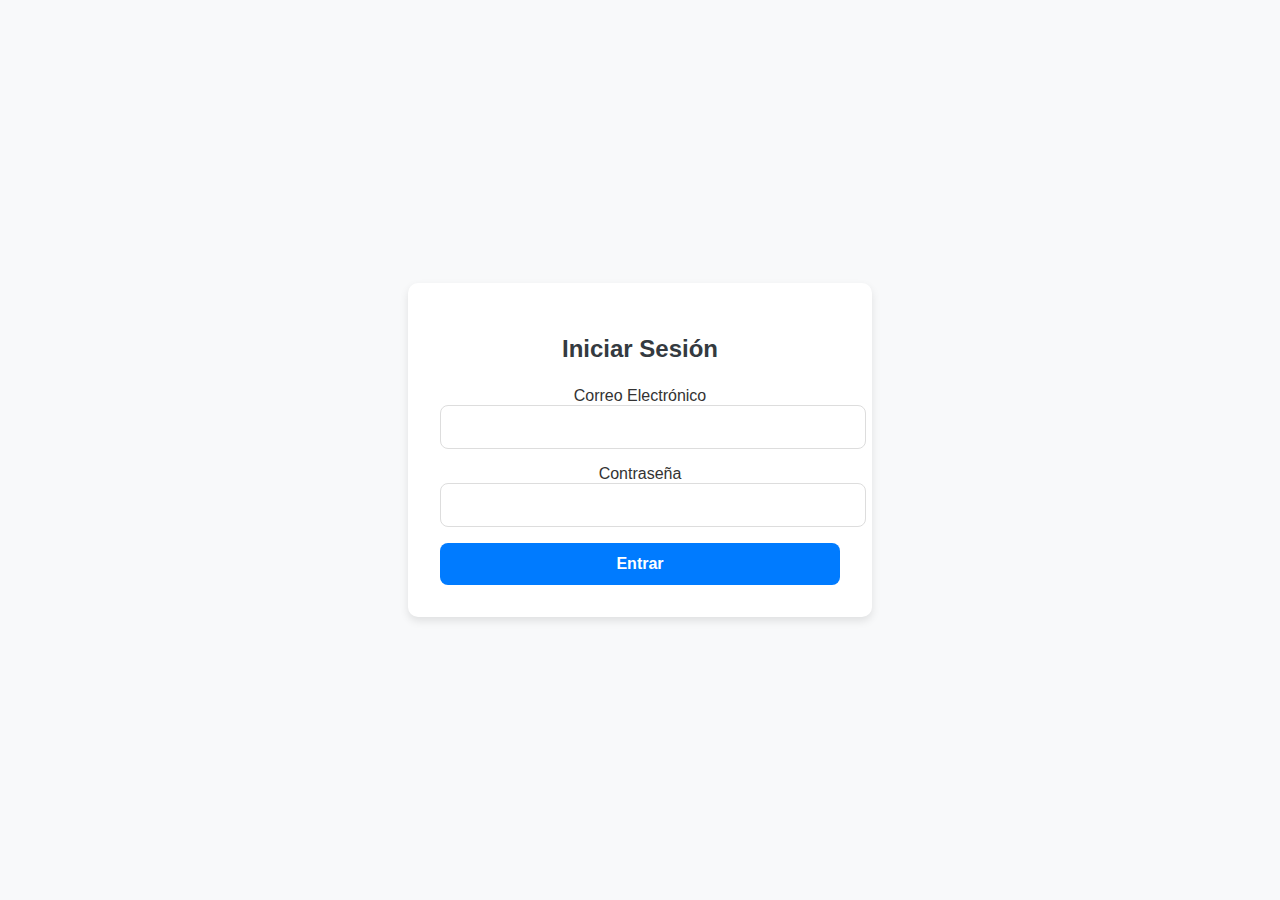
==== login.html @ e56ec3d9 "implementacion de bitacora en login" ====
<!DOCTYPE html>
<html lang="en">
<head>
    <meta charset="UTF-8">
    <meta name="viewport" content="width=device-width, initial-scale=1.0">
    <title>Login</title>
    <link rel="stylesheet" href="css/styles.css">
</head>
<body>
    <div class="container">
        <h2>Iniciar Sesión</h2>
        <form id="login-form">
            <label for="email">Correo Electrónico</label>
            <input type="email" id="email" name="email" required>
            
            <label for="password">Contraseña</label>
            <input type="password" id="password" name="password" required>
            
            <button type="submit" class="btn">Entrar</button>
        </form>
    </div>
    <script src="scripts/login.js" type="module"></script>
</body>
</html>
---- css/styles.css ----
/* Estilo base para todas las páginas */
body {
    font-family: 'Arial', sans-serif;
    display: flex;
    justify-content: center;
    align-items: center;
    height: 100vh;
    margin: 0;
    background-color: #f8f9fa;
    color: #333;
}

/* Contenedor principal */
.container {
    text-align: center;
    background: white;
    padding: 2rem;
    border-radius: 10px;
    box-shadow: 0 4px 8px rgba(0, 0, 0, 0.1);
    width: 100%;
    max-width: 400px;
}

/* Títulos */
h1, h2 {
    margin-bottom: 1.5rem;
    color: #343a40;
    font-weight: bold;
}

/* Párrafos */
p {
    margin-bottom: 1.5rem;
    font-size: 1rem;
    color: #555;
}

/* Botones */
.buttons .btn, button {
    display: inline-block;
    padding: 0.75rem 1.5rem;
    background-color: #007bff;
    color: white;
    text-decoration: none;
    border-radius: 8px;
    font-size: 1rem;
    font-weight: bold;
    border: none;
    transition: all 0.3s ease-in-out;
}

.buttons .btn:hover, button:hover {
    background-color: #0056b3;
    transform: scale(1.05);
}

/* Campos de formulario */
input[type="text"], input[type="email"], input[type="password"] {
    width: 100%;
    padding: 0.75rem;
    margin-bottom: 1rem;
    border: 1px solid #ddd;
    border-radius: 8px;
    font-size: 1rem;
    transition: border-color 0.3s ease;
}

input[type="text"]:focus, input[type="email"]:focus, input[type="password"]:focus {
    border-color: #007bff;
    outline: none;
}

/* Botón de formulario */
button[type="submit"] {
    width: 100%;
    background-color: #007bff;
    color: white;
    border: none;
    padding: 0.75rem;
    font-size: 1rem;
    font-weight: bold;
    border-radius: 8px;
    cursor: pointer;
    transition: all 0.3s ease-in-out;
}

button[type="submit"]:hover {
    background-color: #0056b3;
    transform: scale(1.05);
}

/* Ajustes para pantallas pequeñas */
@media (max-width: 576px) {
    .container {
        padding: 1.5rem;
    }

    h1, h2 {
        font-size: 1.5rem;
    }
}
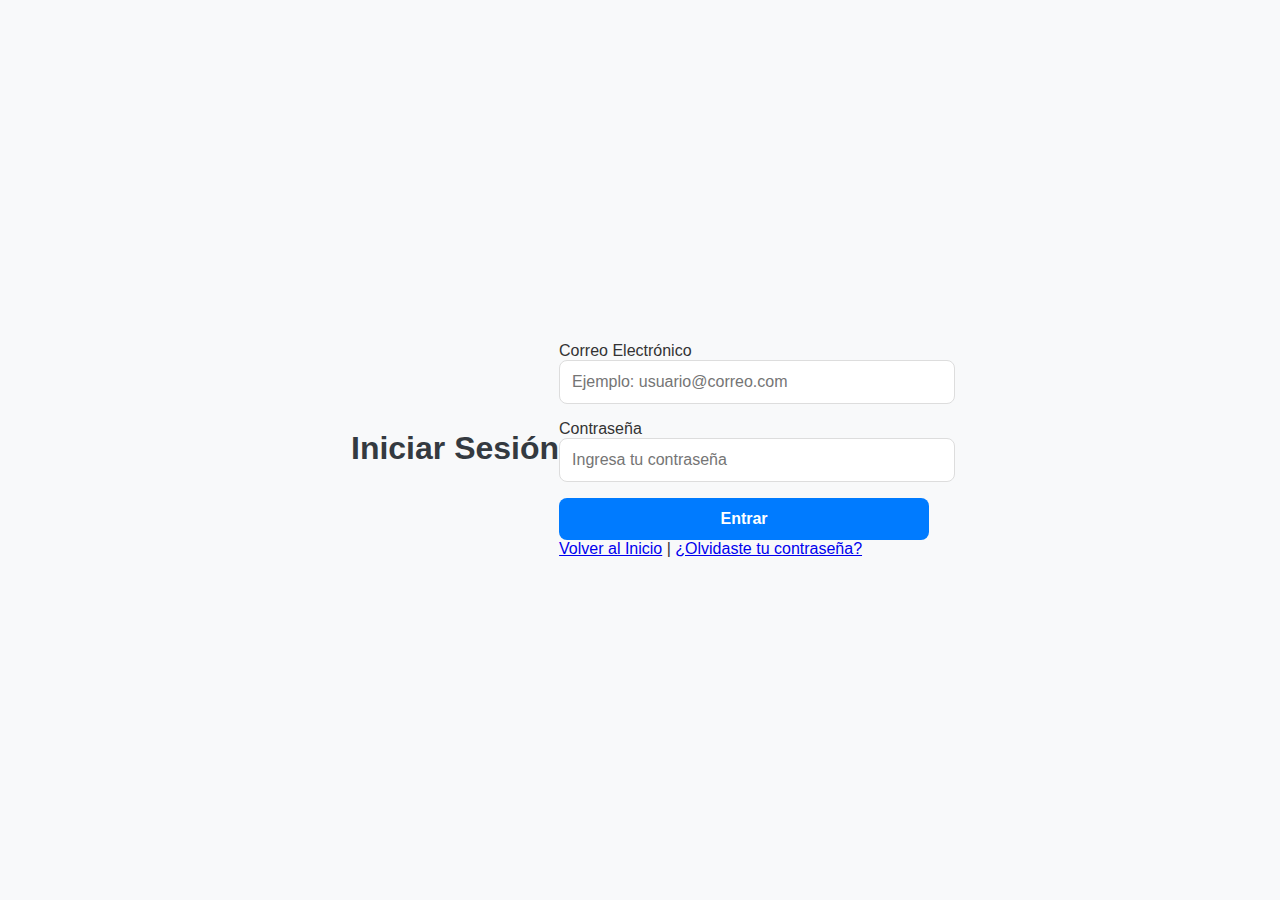
==== commit e20833b9: "general cambios" ====
--- a/login.html
+++ b/login.html
@@ -3,22 +3,32 @@
 <head>
     <meta charset="UTF-8">
     <meta name="viewport" content="width=device-width, initial-scale=1.0">
-    <title>Login</title>
+    <title>Iniciar Sesión - Sistema de Paquetería</title>
     <link rel="stylesheet" href="css/styles.css">
 </head>
 <body>
-    <div class="container">
-        <h2>Iniciar Sesión</h2>
-        <form id="login-form">
-            <label for="email">Correo Electrónico</label>
-            <input type="email" id="email" name="email" required>
-            
-            <label for="password">Contraseña</label>
-            <input type="password" id="password" name="password" required>
-            
-            <button type="submit" class="btn">Entrar</button>
-        </form>
-    </div>
+    <header class="header">
+        <h1>Iniciar Sesión</h1>
+    </header>
+    <main class="main-container">
+        <div class="form-container">
+            <form id="login-form">
+                <div class="form-group">
+                    <label for="email">Correo Electrónico</label>
+                    <input type="email" id="email" name="email" placeholder="Ejemplo: usuario@correo.com" required>
+                </div>
+                <div class="form-group">
+                    <label for="password">Contraseña</label>
+                    <input type="password" id="password" name="password" placeholder="Ingresa tu contraseña" required>
+                </div>
+                <button type="submit" class="btn">Entrar</button>
+            </form>
+            <div class="additional-links">
+                <a href="index.html">Volver al Inicio</a> |
+                <a href="recover.html">¿Olvidaste tu contraseña?</a>
+            </div>
+        </div>
+    </main>
     <script src="scripts/login.js" type="module"></script>
 </body>
 </html>
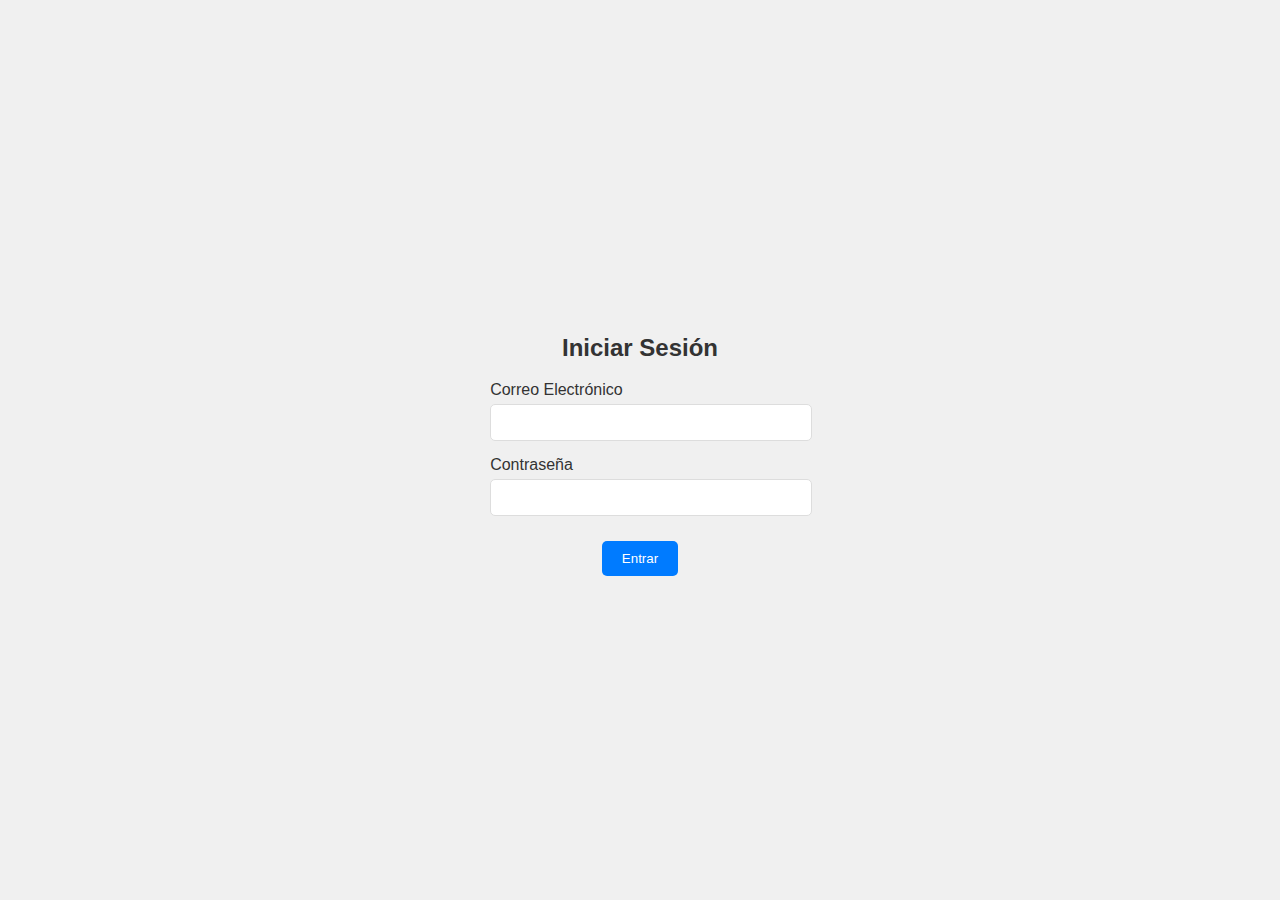
==== commit f04f85dc: "." ====
--- a/login.html
+++ b/login.html
@@ -3,32 +3,22 @@
 <head>
     <meta charset="UTF-8">
     <meta name="viewport" content="width=device-width, initial-scale=1.0">
-    <title>Iniciar Sesión - Sistema de Paquetería</title>
+    <title>Login</title>
     <link rel="stylesheet" href="css/styles.css">
 </head>
 <body>
-    <header class="header">
-        <h1>Iniciar Sesión</h1>
-    </header>
-    <main class="main-container">
-        <div class="form-container">
-            <form id="login-form">
-                <div class="form-group">
-                    <label for="email">Correo Electrónico</label>
-                    <input type="email" id="email" name="email" placeholder="Ejemplo: usuario@correo.com" required>
-                </div>
-                <div class="form-group">
-                    <label for="password">Contraseña</label>
-                    <input type="password" id="password" name="password" placeholder="Ingresa tu contraseña" required>
-                </div>
-                <button type="submit" class="btn">Entrar</button>
-            </form>
-            <div class="additional-links">
-                <a href="index.html">Volver al Inicio</a> |
-                <a href="recover.html">¿Olvidaste tu contraseña?</a>
-            </div>
-        </div>
-    </main>
-    <script src="scripts/login.js" type="module"></script>
+    <div class="container">
+        <h2>Iniciar Sesión</h2>
+        <form id="login-form">
+            <label for="email">Correo Electrónico</label>
+            <input type="email" id="email" name="email" required>
+            
+            <label for="password">Contraseña</label>
+            <input type="password" id="password" name="password" required>
+            
+            <button type="submit" class="btn">Entrar</button>
+        </form>
+    </div>
+    <script src="scripts/login.js"></script>
 </body>
 </html>
--- a/css/styles.css
+++ b/css/styles.css
@@ -1,101 +1,52 @@
-/* Estilo base para todas las páginas */
 body {
-    font-family: 'Arial', sans-serif;
+    font-family: Arial, sans-serif;
     display: flex;
     justify-content: center;
     align-items: center;
     height: 100vh;
     margin: 0;
-    background-color: #f8f9fa;
+    background-color: #f0f0f0;
+}
+
+.container {
+    text-align: center;
+}
+
+h1, h2 {
     color: #333;
 }
 
-/* Contenedor principal */
-.container {
-    text-align: center;
-    background: white;
-    padding: 2rem;
-    border-radius: 10px;
-    box-shadow: 0 4px 8px rgba(0, 0, 0, 0.1);
-    width: 100%;
-    max-width: 400px;
+p {
+    margin-bottom: 20px;
 }
 
-/* Títulos */
-h1, h2 {
-    margin-bottom: 1.5rem;
-    color: #343a40;
-    font-weight: bold;
-}
-
-/* Párrafos */
-p {
-    margin-bottom: 1.5rem;
-    font-size: 1rem;
-    color: #555;
-}
-
-/* Botones */
 .buttons .btn, button {
     display: inline-block;
-    padding: 0.75rem 1.5rem;
+    margin: 10px;
+    padding: 10px 20px;
     background-color: #007bff;
     color: white;
     text-decoration: none;
-    border-radius: 8px;
-    font-size: 1rem;
-    font-weight: bold;
+    border-radius: 5px;
     border: none;
-    transition: all 0.3s ease-in-out;
+    cursor: pointer;
 }
 
 .buttons .btn:hover, button:hover {
     background-color: #0056b3;
-    transform: scale(1.05);
 }
 
-/* Campos de formulario */
-input[type="text"], input[type="email"], input[type="password"] {
-    width: 100%;
-    padding: 0.75rem;
-    margin-bottom: 1rem;
-    border: 1px solid #ddd;
-    border-radius: 8px;
-    font-size: 1rem;
-    transition: border-color 0.3s ease;
+form label {
+    display: block;
+    margin-bottom: 5px;
+    text-align: left;
+    color: #333;
 }
 
-input[type="text"]:focus, input[type="email"]:focus, input[type="password"]:focus {
-    border-color: #007bff;
-    outline: none;
+form input {
+    width: 100%;
+    padding: 10px;
+    margin-bottom: 15px;
+    border: 1px solid #ddd;
+    border-radius: 5px;
 }
-
-/* Botón de formulario */
-button[type="submit"] {
-    width: 100%;
-    background-color: #007bff;
-    color: white;
-    border: none;
-    padding: 0.75rem;
-    font-size: 1rem;
-    font-weight: bold;
-    border-radius: 8px;
-    cursor: pointer;
-    transition: all 0.3s ease-in-out;
-}
-
-button[type="submit"]:hover {
-    background-color: #0056b3;
-    transform: scale(1.05);
-}
-
-/* Ajustes para pantallas pequeñas */
-@media (max-width: 576px) {
-    .container {
-        padding: 1.5rem;
-    }
-
-    h1, h2 {
-        font-size: 1.5rem;
-    }
-}
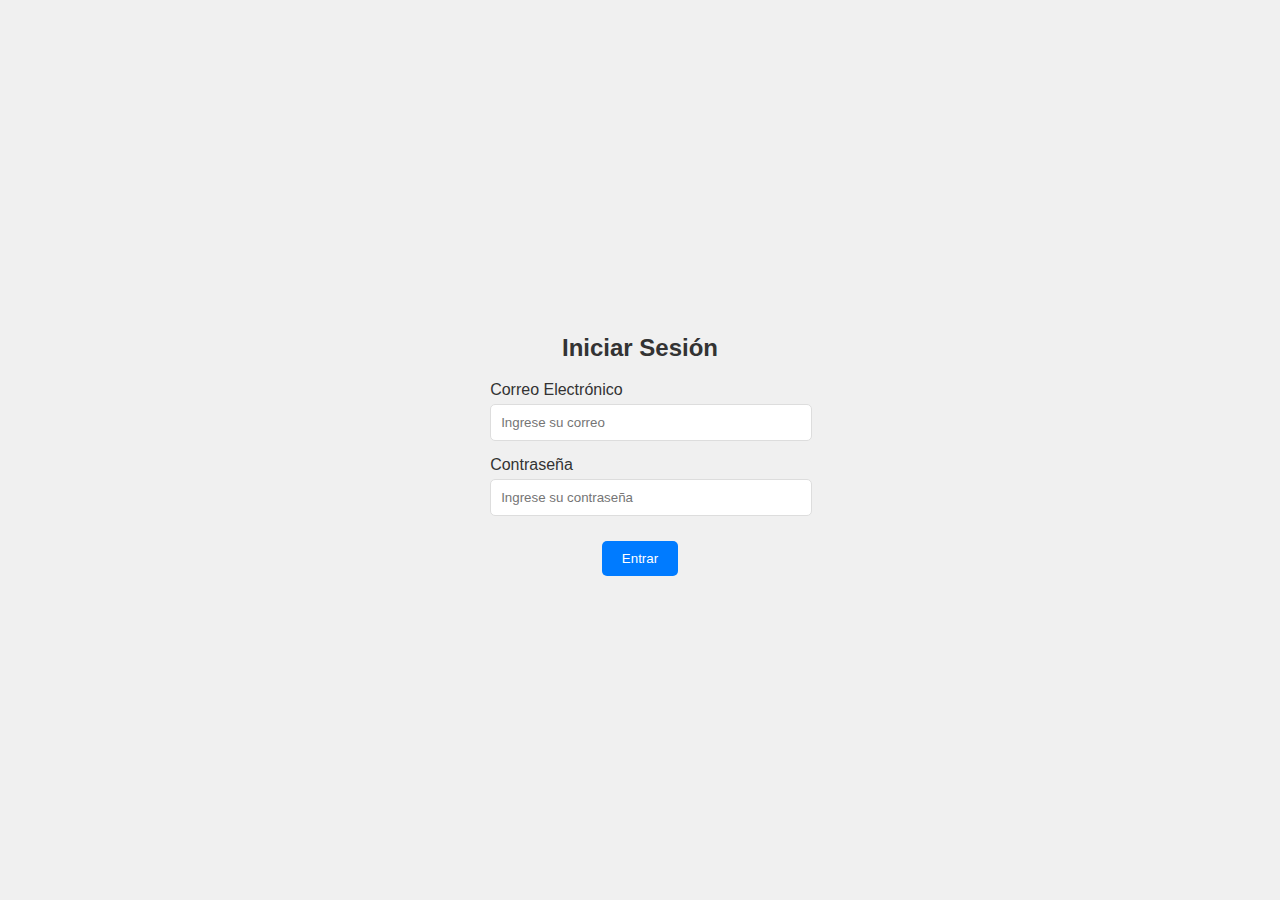
==== commit 31854819: "." ====
--- a/login.html
+++ b/login.html
@@ -7,14 +7,14 @@
     <link rel="stylesheet" href="css/styles.css">
 </head>
 <body>
-    <div class="container">
+    <div class="container card">
         <h2>Iniciar Sesión</h2>
         <form id="login-form">
             <label for="email">Correo Electrónico</label>
-            <input type="email" id="email" name="email" required>
+            <input type="email" id="email" name="email" placeholder="Ingrese su correo" required>
             
             <label for="password">Contraseña</label>
-            <input type="password" id="password" name="password" required>
+            <input type="password" id="password" name="password" placeholder="Ingrese su contraseña" required>
             
             <button type="submit" class="btn">Entrar</button>
         </form>
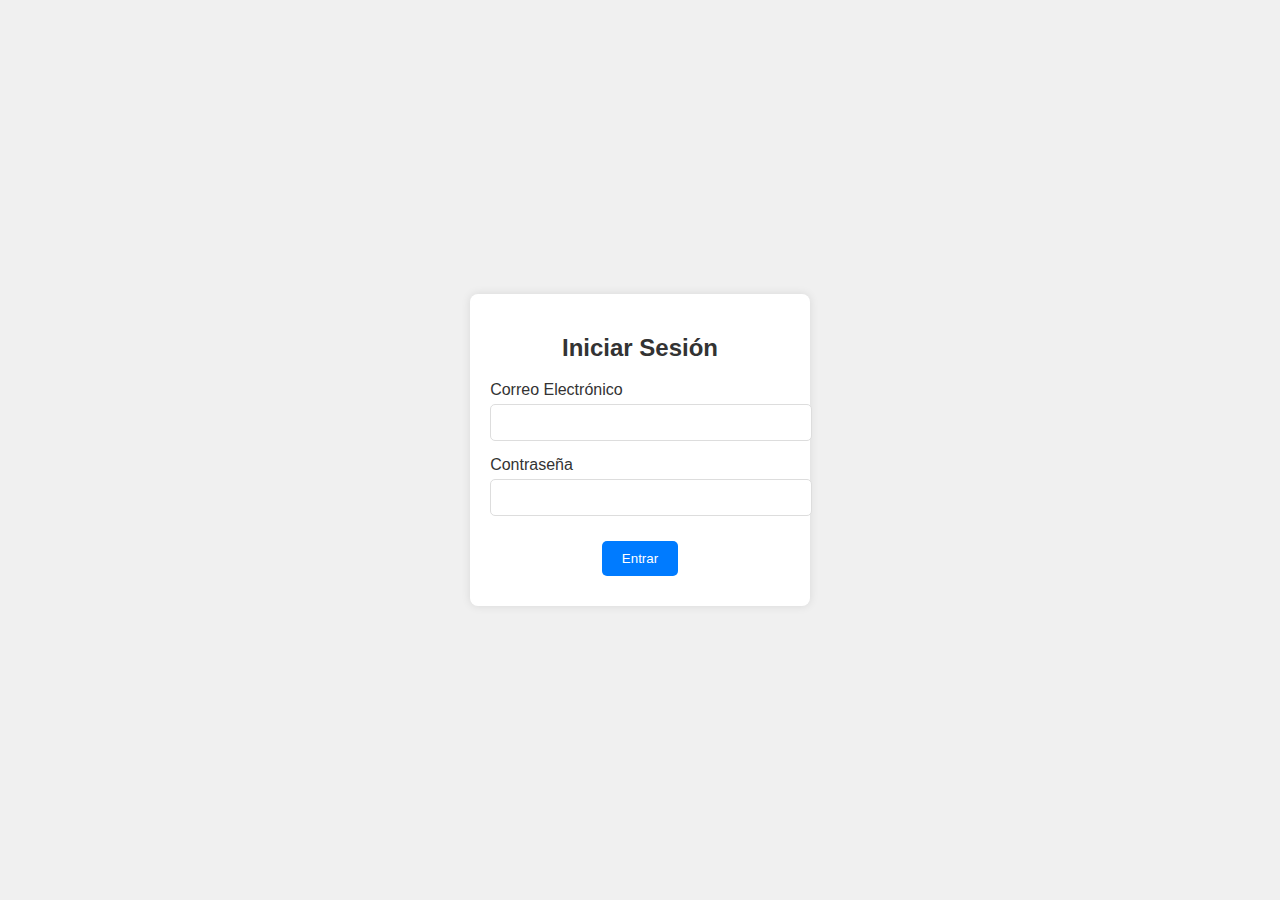
==== commit 2cf9f305: "." ====
--- a/login.html
+++ b/login.html
@@ -1,20 +1,20 @@
 <!DOCTYPE html>
-<html lang="en">
+<html lang="es">
 <head>
     <meta charset="UTF-8">
     <meta name="viewport" content="width=device-width, initial-scale=1.0">
-    <title>Login</title>
+    <title>Iniciar Sesión</title>
     <link rel="stylesheet" href="css/styles.css">
 </head>
 <body>
-    <div class="container card">
+    <div class="container">
         <h2>Iniciar Sesión</h2>
         <form id="login-form">
             <label for="email">Correo Electrónico</label>
-            <input type="email" id="email" name="email" placeholder="Ingrese su correo" required>
+            <input type="email" id="email" name="email" required>
             
             <label for="password">Contraseña</label>
-            <input type="password" id="password" name="password" placeholder="Ingrese su contraseña" required>
+            <input type="password" id="password" name="password" required>
             
             <button type="submit" class="btn">Entrar</button>
         </form>
--- a/css/styles.css
+++ b/css/styles.css
@@ -10,6 +10,10 @@
 
 .container {
     text-align: center;
+    background: white;
+    padding: 20px;
+    border-radius: 8px;
+    box-shadow: 0 0 10px rgba(0, 0, 0, 0.1);
 }
 
 h1, h2 {
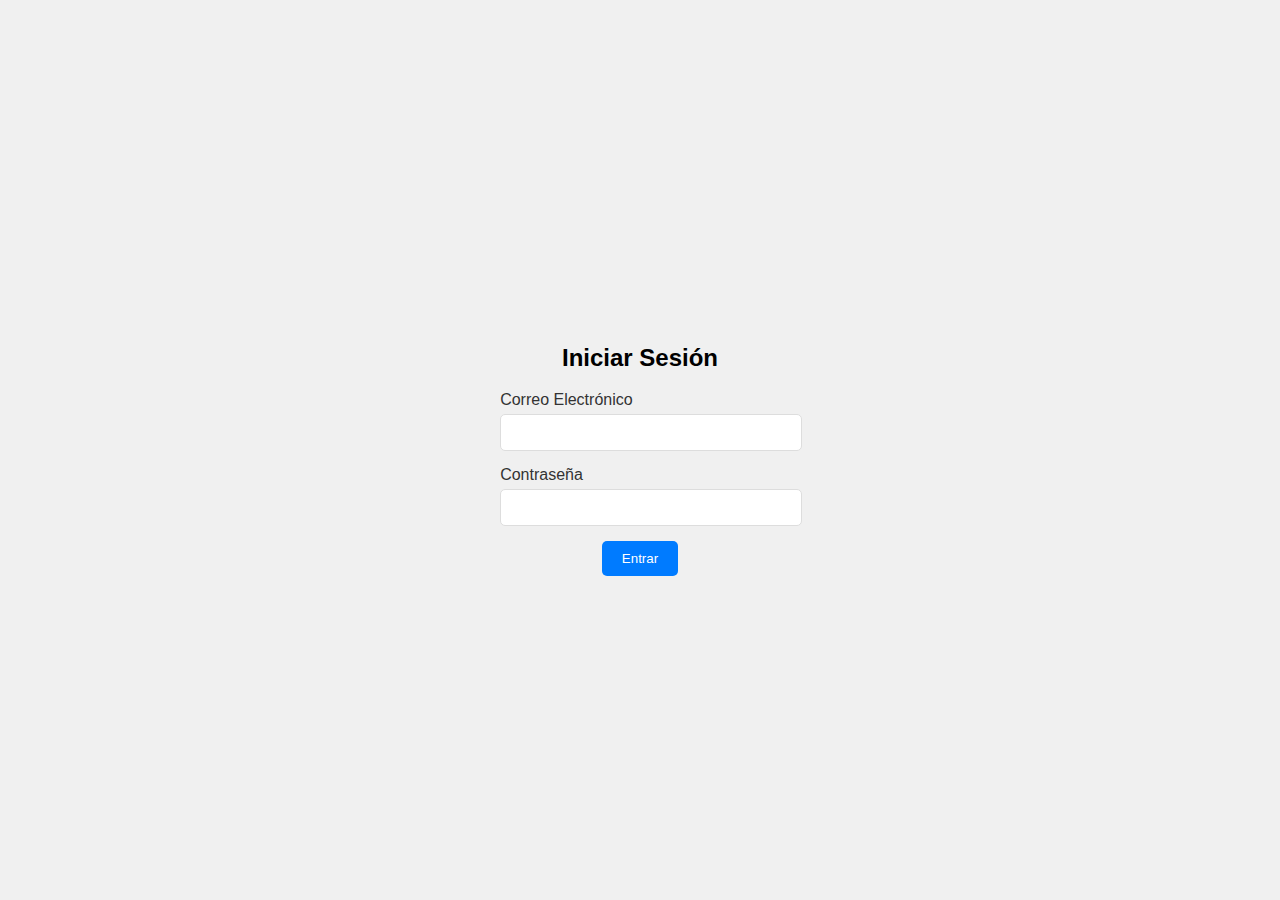
==== commit 76cbf473: "cambios de todo (atras)" ====
--- a/login.html
+++ b/login.html
@@ -1,9 +1,9 @@
 <!DOCTYPE html>
-<html lang="es">
+<html lang="en">
 <head>
     <meta charset="UTF-8">
     <meta name="viewport" content="width=device-width, initial-scale=1.0">
-    <title>Iniciar Sesión</title>
+    <title>Login</title>
     <link rel="stylesheet" href="css/styles.css">
 </head>
 <body>
--- a/css/styles.css
+++ b/css/styles.css
@@ -10,13 +10,9 @@
 
 .container {
     text-align: center;
-    background: white;
-    padding: 20px;
-    border-radius: 8px;
-    box-shadow: 0 0 10px rgba(0, 0, 0, 0.1);
 }
 
-h1, h2 {
+h1 {
     color: #333;
 }
 
@@ -24,19 +20,17 @@
     margin-bottom: 20px;
 }
 
-.buttons .btn, button {
+.buttons .btn {
     display: inline-block;
-    margin: 10px;
+    margin: 0 10px;
     padding: 10px 20px;
     background-color: #007bff;
     color: white;
     text-decoration: none;
     border-radius: 5px;
-    border: none;
-    cursor: pointer;
 }
 
-.buttons .btn:hover, button:hover {
+.buttons .btn:hover {
     background-color: #0056b3;
 }
 
@@ -54,3 +48,16 @@
     border: 1px solid #ddd;
     border-radius: 5px;
 }
+
+button {
+    background-color: #007bff;
+    color: white;
+    padding: 10px 20px;
+    border: none;
+    border-radius: 5px;
+    cursor: pointer;
+}
+
+button:hover {
+    background-color: #0056b3;
+}
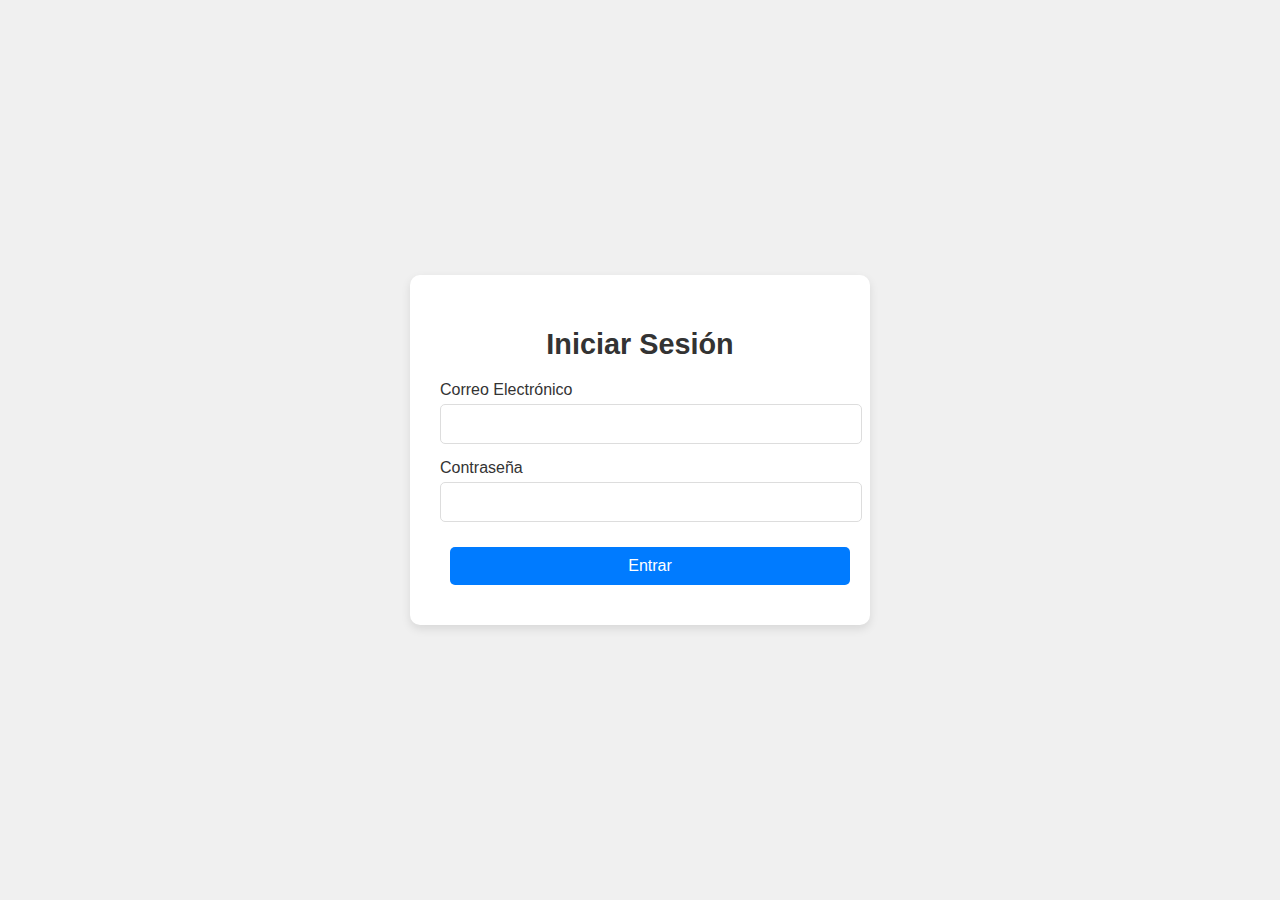
==== commit 041fa53e: "cambios de estilos" ====
--- a/login.html
+++ b/login.html
@@ -18,7 +18,7 @@
             
             <button type="submit" class="btn">Entrar</button>
         </form>
-    </div>
+    </div>    
     <script src="scripts/login.js"></script>
 </body>
 </html>
--- a/css/styles.css
+++ b/css/styles.css
@@ -1,3 +1,4 @@
+/* Estilo general */
 body {
     font-family: Arial, sans-serif;
     display: flex;
@@ -10,34 +11,49 @@
 
 .container {
     text-align: center;
+    background: white;
+    padding: 30px;
+    border-radius: 10px;
+    box-shadow: 0 4px 10px rgba(0, 0, 0, 0.1);
+    max-width: 400px;
+    width: 90%;
 }
 
-h1 {
+/* Títulos */
+h1, h2 {
     color: #333;
+    margin-bottom: 20px;
+    font-size: 1.8rem;
 }
 
-p {
-    margin-bottom: 20px;
-}
-
-.buttons .btn {
+/* Botones */
+.buttons .btn, button {
     display: inline-block;
-    margin: 0 10px;
+    margin: 10px;
     padding: 10px 20px;
     background-color: #007bff;
     color: white;
     text-decoration: none;
     border-radius: 5px;
+    border: none;
+    cursor: pointer;
+    font-size: 1rem;
+    transition: all 0.3s ease-in-out;
 }
 
-.buttons .btn:hover {
+.buttons .btn:hover, button:hover {
     background-color: #0056b3;
+}
+
+/* Formularios */
+form {
+    margin-top: 20px;
+    text-align: left;
 }
 
 form label {
     display: block;
     margin-bottom: 5px;
-    text-align: left;
     color: #333;
 }
 
@@ -47,17 +63,28 @@
     margin-bottom: 15px;
     border: 1px solid #ddd;
     border-radius: 5px;
+    font-size: 1rem;
 }
 
-button {
+form button {
+    width: 100%;
+    padding: 10px;
+    font-size: 1rem;
     background-color: #007bff;
     color: white;
-    padding: 10px 20px;
     border: none;
     border-radius: 5px;
     cursor: pointer;
+    transition: all 0.3s ease-in-out;
 }
 
-button:hover {
+form button:hover {
     background-color: #0056b3;
 }
+
+/* Textos */
+p {
+    margin-bottom: 20px;
+    color: #555;
+    font-size: 1rem;
+}
